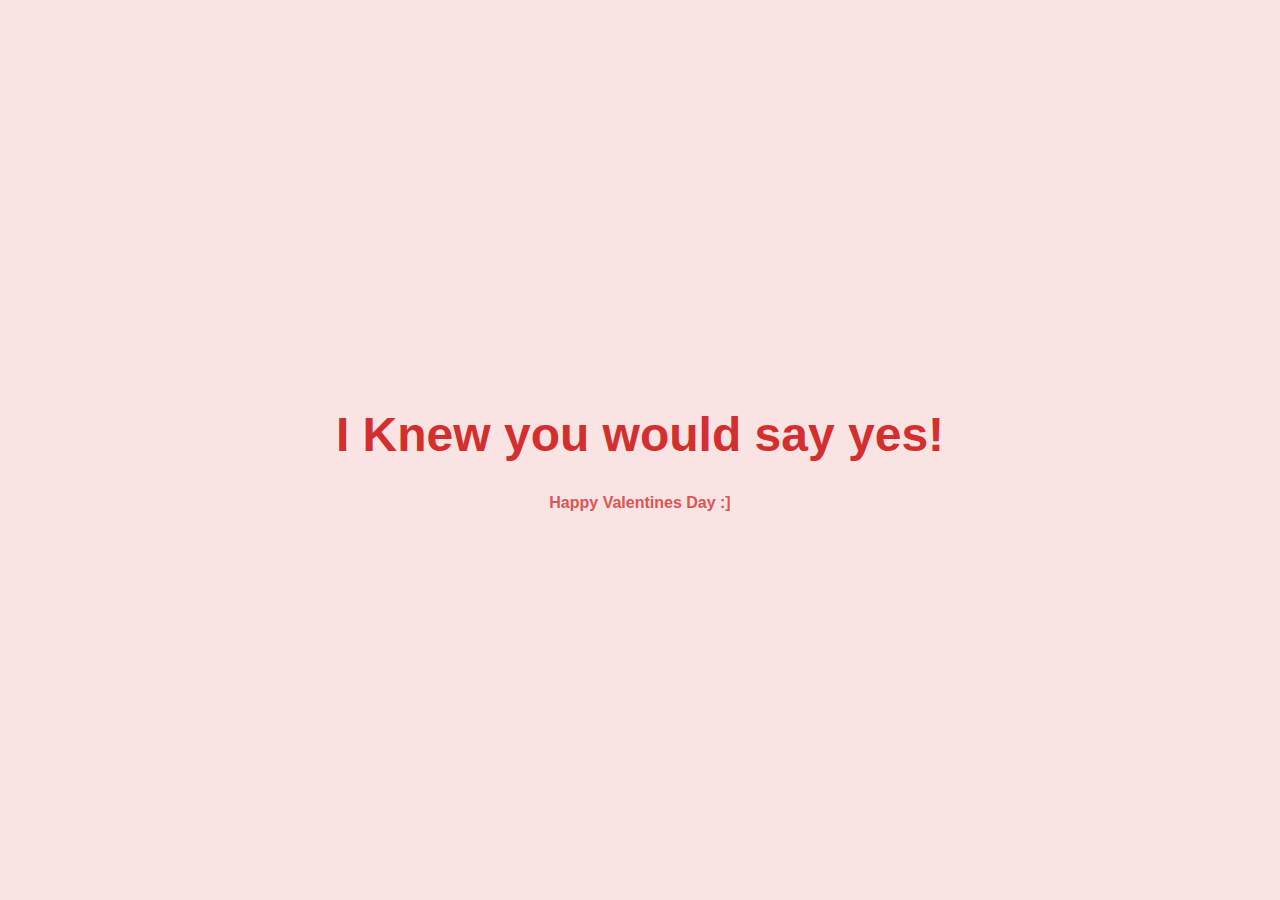
==== yes_page.html @ de076295 "s" ====
<!DOCTYPE html>
<html lang="en">
<head>
    <meta charset="UTF-8">
    <meta name="viewport" content="width=device-width, initial-scale=1.0">
    <title>Yippee</title>
    <link rel="stylesheet" href="styles/yes_style.css">
</head>
<body>
    <div class="container">
        <h1 class="header_text">I Knew you would say yes!</h1>
        <h2 class="subtitle_text">Happy Valentines Day :]</h2>
    </div>
</body>
</html>
---- styles/yes_style.css ----
body {
    display: flex;
    justify-content: center;
    align-items: center;
    height: 100vh;
    margin: 0;
    background-color: #f9e3e3;
    font-family: 'Arial', sans-serif;
}

.container {
    text-align: center;
}

.header_text {
    font-size: 3em;
    color: #d32f2f;
}

.subtitle_text {
    font-size: 1em;
    color: #db5555;
}
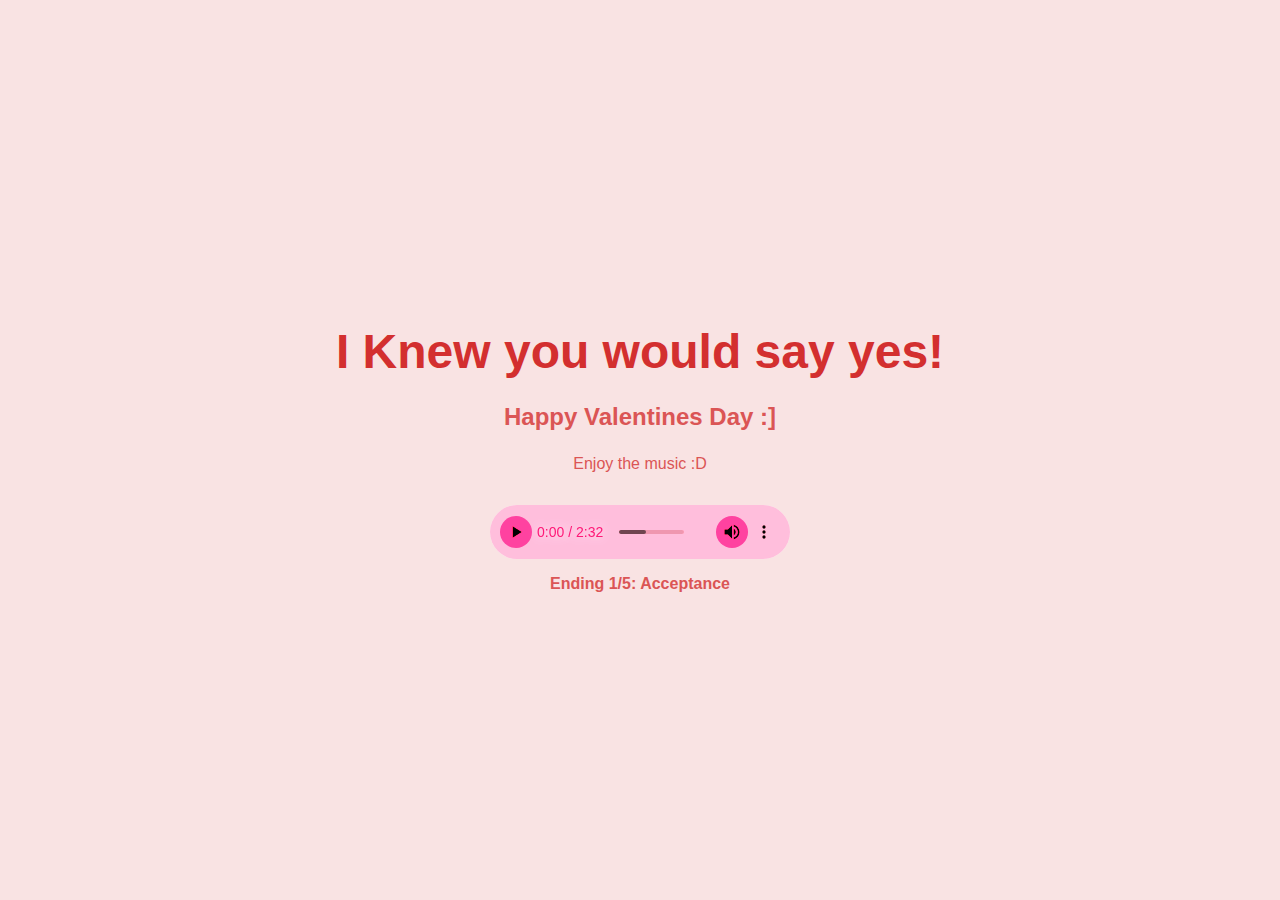
==== commit 90acdd2d: "RPG start" ====
--- a/yes_page.html
+++ b/yes_page.html
@@ -10,6 +10,38 @@
     <div class="container">
         <h1 class="header_text">I Knew you would say yes!</h1>
         <h2 class="subtitle_text">Happy Valentines Day :]</h2>
+        <p>Enjoy the music :D</p>
+        <div class="audio-player">
+            <audio id="backgroundMusic" controls autoplay>
+                <source src="audio/sinatra.mp3" type="audio/mpeg">
+            </audio>
+        </div>
+        <p class="ending">Ending 1/5: Acceptance</p>
     </div>
+    <script>
+        document.addEventListener("DOMContentLoaded", function () {
+            const audio = document.getElementById("backgroundMusic");
+
+            function tryPlay() {
+                audio.play().then(() => {
+                    console.log("Autoplay successful.");
+                }).catch(() => {
+                    console.warn("Autoplay blocked. Adding event listener.");
+                    document.body.addEventListener("click", () => audio.play(), { once: true });
+                });
+            }
+
+            // Try to play when the page is visible
+            if (document.visibilityState === "visible") {
+                tryPlay();
+            } else {
+                document.addEventListener("visibilitychange", function () {
+                    if (document.visibilityState === "visible") {
+                        tryPlay();
+                    }
+                }, { once: true });
+            }
+        });
+    </script>
 </body>
 </html>--- a/styles/yes_style.css
+++ b/styles/yes_style.css
@@ -5,19 +5,83 @@
     height: 100vh;
     margin: 0;
     background-color: #f9e3e3;
-    font-family: 'Arial', sans-serif;
-}
-
-.container {
+    font-family: "Arial", sans-serif;
+  }
+  
+  .container {
     text-align: center;
-}
-
-.header_text {
+  }
+  
+  .header_text {
     font-size: 3em;
     color: #d32f2f;
-}
+    margin-bottom: 0.5em;
+  }
+  
+  .subtitle_text {
+    font-size: 1.5em;
+    color: #db5555;
+    margin-bottom: 1em;
+  }
 
-.subtitle_text {
+  p {
     font-size: 1em;
     color: #db5555;
-}
+    margin-bottom: 1em;
+  }
+  
+  .audio-player {
+    margin-top: 2em;
+  }
+  
+  audio {
+    display: block;
+    width: 300px;
+    height: 54px;
+    margin: 0 auto;
+    filter: hue-rotate(340deg) saturate(2);
+  }
+  
+  audio::-webkit-media-controls-panel {
+    background-color: #ffcccb;
+  }
+  
+  audio::-webkit-media-controls-play-button,
+  audio::-webkit-media-controls-mute-button {
+    background-color: #ff6b6b;
+    border-radius: 50%;
+    transition: transform 0.2s ease;
+  }
+  
+  audio::-webkit-media-controls-play-button:hover,
+  audio::-webkit-media-controls-mute-button:hover {
+    transform: scale(1.1);
+  }
+  
+  audio::-webkit-media-controls-current-time-display,
+  audio::-webkit-media-controls-time-remaining-display {
+    color: #d32f2f;
+  }
+  
+  audio::-webkit-media-controls-volume-slider {
+    background-color: #ff9999;
+    border-radius: 25px;
+    padding-left: 8px;
+    padding-right: 8px;
+  }
+  
+  audio::-webkit-media-controls-seek-back-button,
+  audio::-webkit-media-controls-seek-forward-button,
+  audio::-webkit-media-controls-fullscreen-button,
+  audio::-webkit-media-controls-rewind-button,
+  audio::-webkit-media-controls-return-to-realtime-button,
+  audio::-webkit-media-controls-toggle-closed-captions-button {
+    display: none;
+  }
+
+  .ending {
+    font-size: 1em;
+    color: #db5555;
+    margin-bottom: 1em;
+    font-weight: bold;
+  }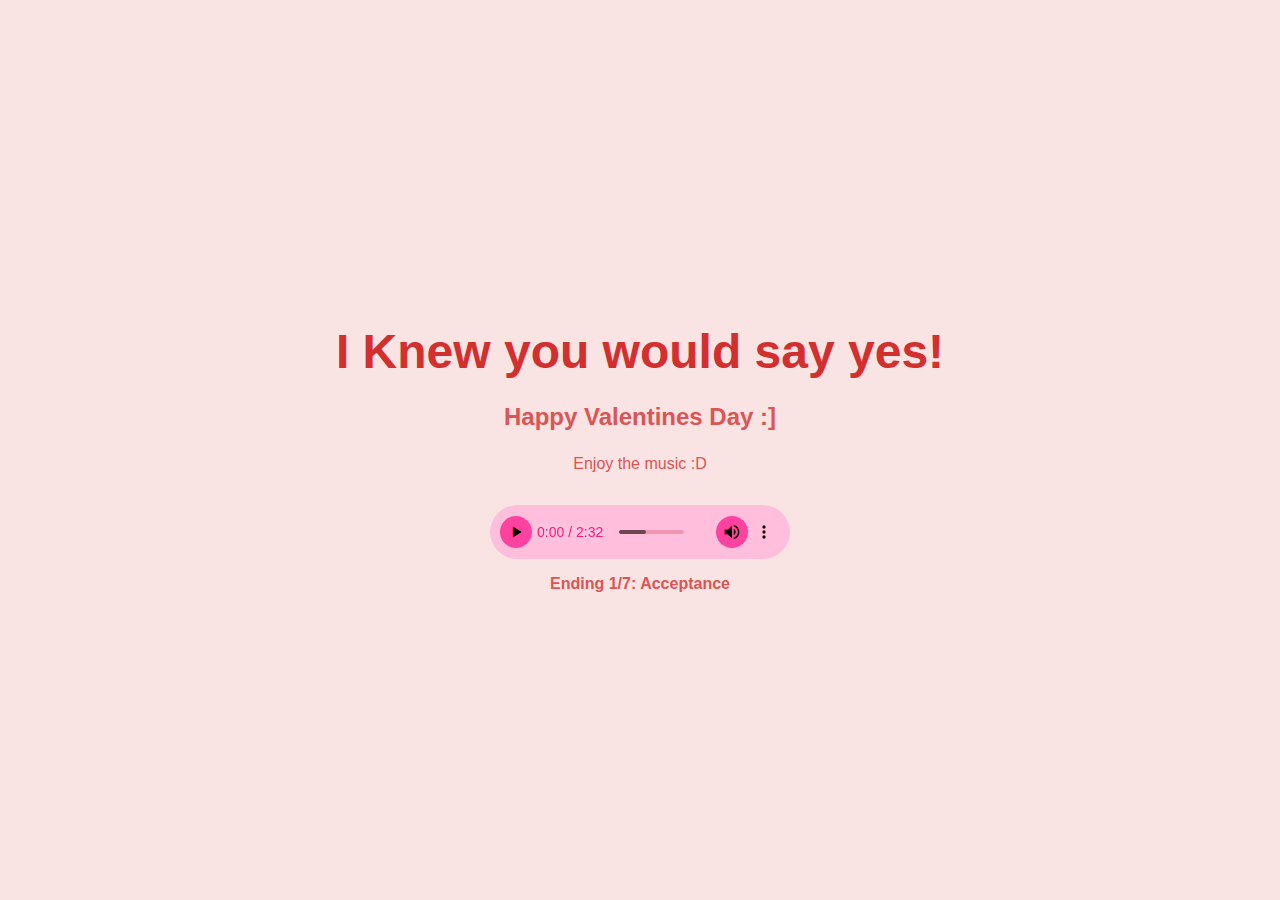
==== commit 55246961: "Clean up" ====
--- a/yes_page.html
+++ b/yes_page.html
@@ -16,32 +16,7 @@
                 <source src="audio/sinatra.mp3" type="audio/mpeg">
             </audio>
         </div>
-        <p class="ending">Ending 1/5: Acceptance</p>
+        <p class="ending">Ending 1/7: Acceptance</p>
     </div>
-    <script>
-        document.addEventListener("DOMContentLoaded", function () {
-            const audio = document.getElementById("backgroundMusic");
-
-            function tryPlay() {
-                audio.play().then(() => {
-                    console.log("Autoplay successful.");
-                }).catch(() => {
-                    console.warn("Autoplay blocked. Adding event listener.");
-                    document.body.addEventListener("click", () => audio.play(), { once: true });
-                });
-            }
-
-            // Try to play when the page is visible
-            if (document.visibilityState === "visible") {
-                tryPlay();
-            } else {
-                document.addEventListener("visibilitychange", function () {
-                    if (document.visibilityState === "visible") {
-                        tryPlay();
-                    }
-                }, { once: true });
-            }
-        });
-    </script>
 </body>
 </html>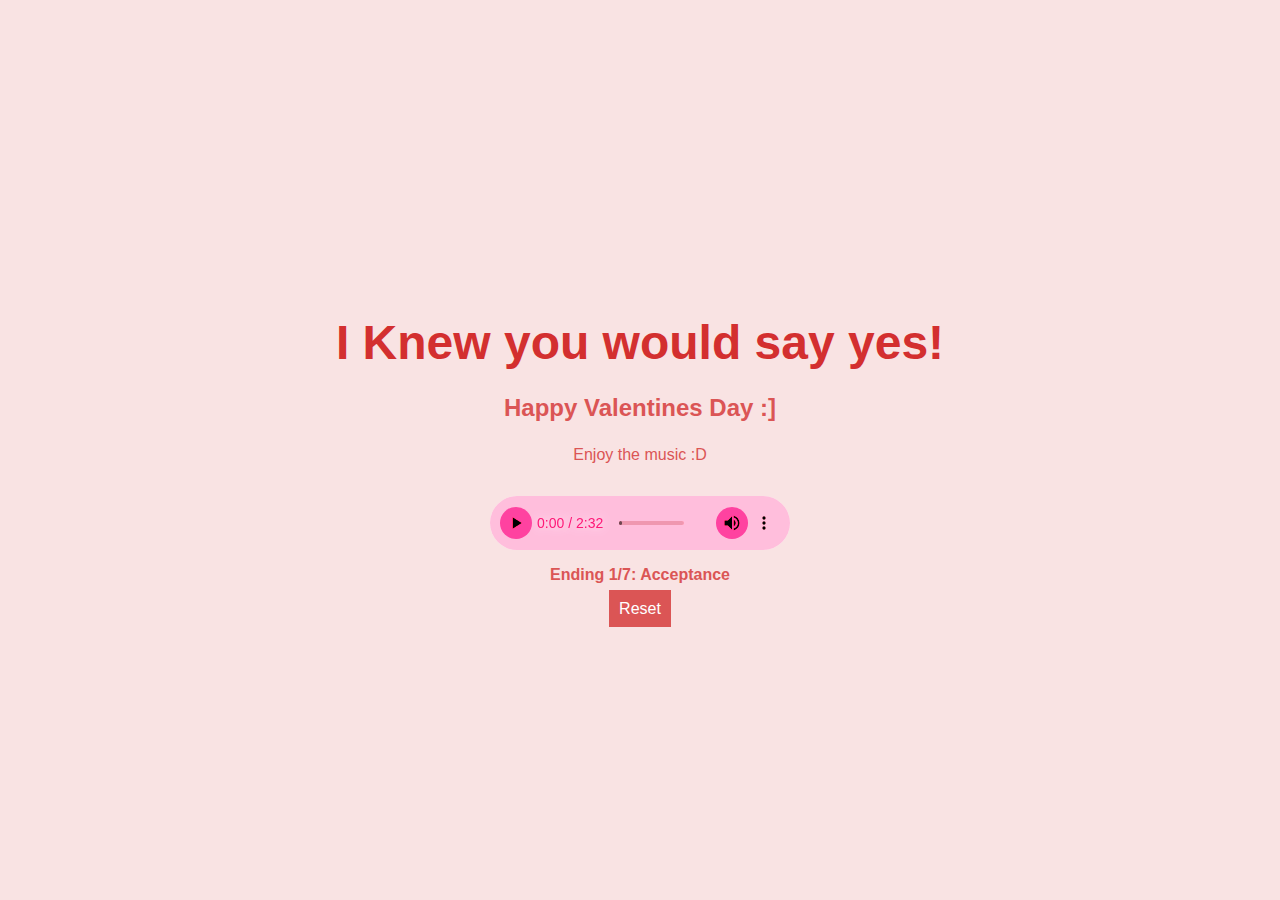
==== commit 37121c16: "Clean up" ====
--- a/yes_page.html
+++ b/yes_page.html
@@ -17,6 +17,7 @@
             </audio>
         </div>
         <p class="ending">Ending 1/7: Acceptance</p>
+        <a href="index.html" class="choice-button">Reset</a>
     </div>
 </body>
 </html>--- a/styles/yes_style.css
+++ b/styles/yes_style.css
@@ -84,4 +84,20 @@
     color: #db5555;
     margin-bottom: 1em;
     font-weight: bold;
-  }+  }
+
+  .choice-button {
+    background-color: #db5555;
+    color: white;
+    border: none;
+    padding: 10px;
+    margin: 5px;
+    cursor: pointer;
+    margin-top: 20px;
+    text-decoration: none;
+}
+
+.choice-button:hover {
+  background-color: #d32f2f;
+  transition: 0.3s;
+}
